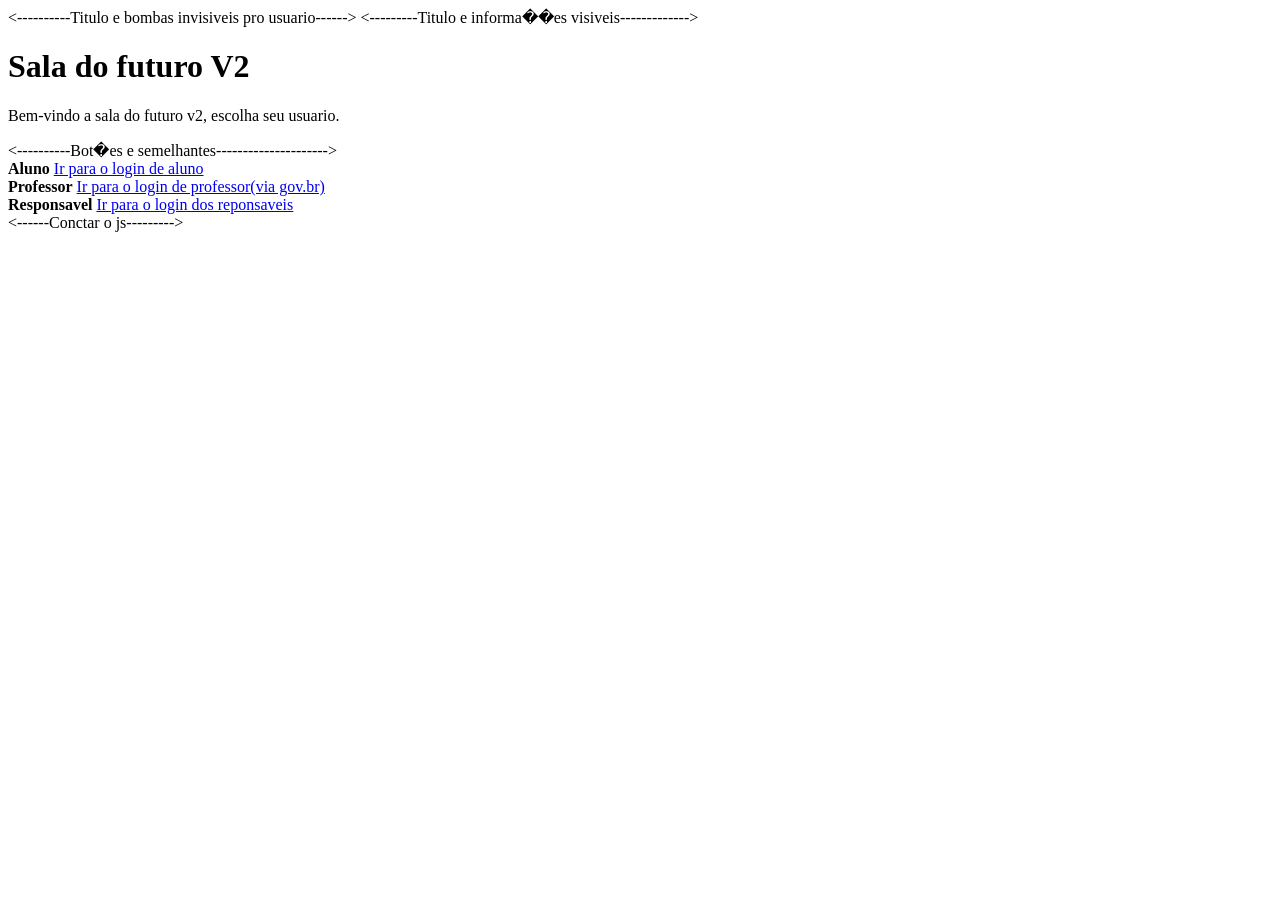
==== Index.html @ 87db84e7 "Add files via upload" ====
<!DOCTYPE html>
 <html lang="pt-BR">
    <head>
     <meta charset="UTF-8">
     <meta name="viewport" content="widht=device-widht, initial-scale=1.0"> 

 <----------Titulo e bombas invisiveis pro usuario------>

      <title>Sala do futuro v2</title> 
       <link rel="stylesheet" href="css/geral.css"> 
    </head>
    <body>

 <---------Titulo e informa��es visiveis------------->

     <h1>Sala do futuro V2</h1>
        <p>Bem-vindo a sala do futuro v2, escolha seu usuario.</p>


<----------Bot�es e semelhantes--------------------->

 <div>
  <strong>Aluno</strong>
  <a href="login/loginal.html">Ir para o login de aluno</a> 
 </div>
 <div>
  <strong>Professor</strong>
  <a href="login/logingov.html">Ir para o login de professor(via gov.br)</a>
 </div>
 <div>
  <strong>Responsavel</strong>
  <a href="login/loginre.html">Ir para o login dos reponsaveis</a>
 </div>

<------Conctar o js--------->
    <script src="js/geral.js"></script>
    </body>
 </html>
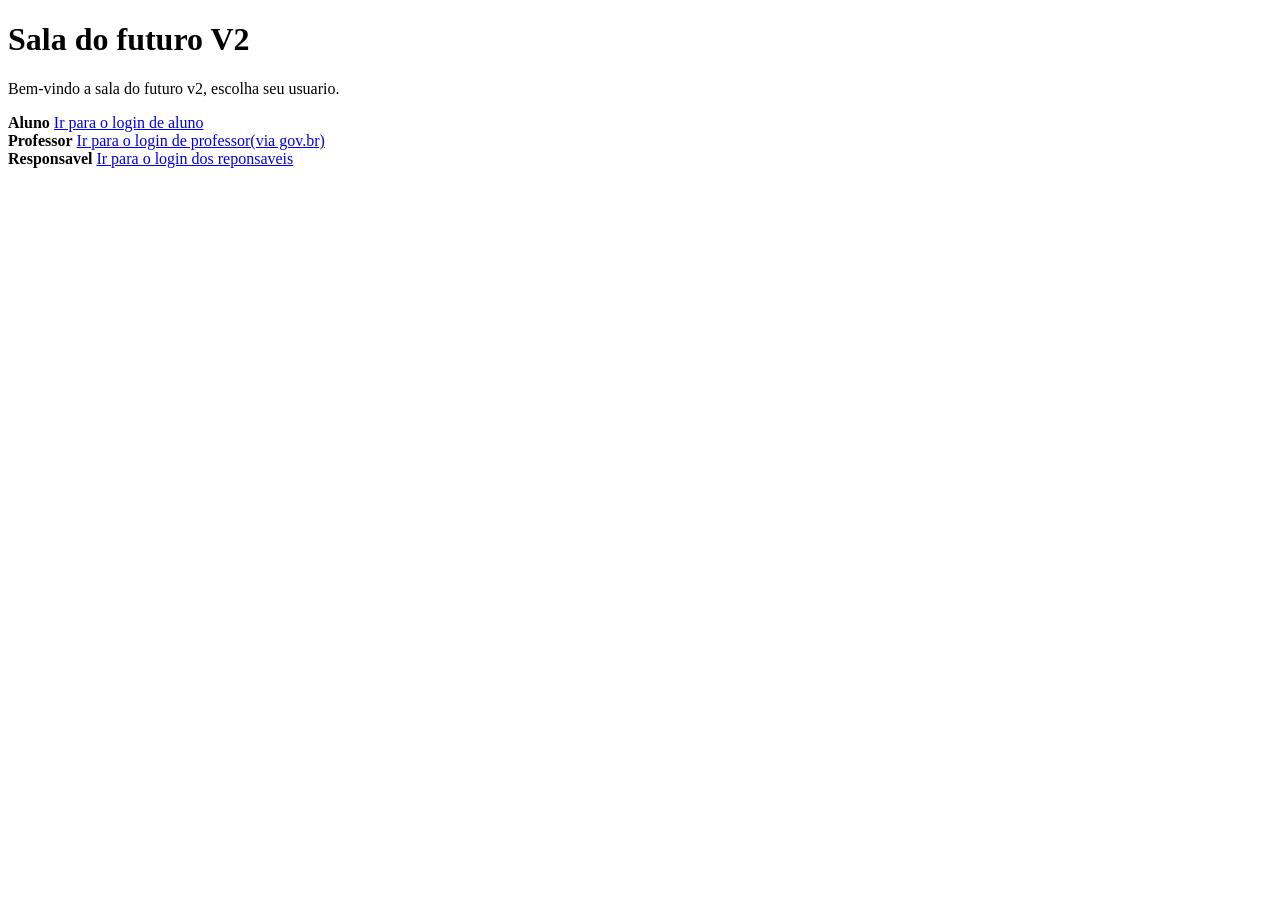
==== commit 38db9465: "Update Index.html" ====
--- a/Index.html
+++ b/Index.html
@@ -4,21 +4,21 @@
      <meta charset="UTF-8">
      <meta name="viewport" content="widht=device-widht, initial-scale=1.0"> 
 
- <----------Titulo e bombas invisiveis pro usuario------>
+ <!----------Titulo e bombas invisiveis pro usuario------>
 
       <title>Sala do futuro v2</title> 
-       <link rel="stylesheet" href="css/geral.css">+       <link rel="stylesheet" href="css/geral.css">
  
     </head>
     <body>
 
- <---------Titulo e informa��es visiveis------------->
+ <!---------Titulo e informações visiveis------------->
 
      <h1>Sala do futuro V2</h1>
         <p>Bem-vindo a sala do futuro v2, escolha seu usuario.</p>
 
 
-<----------Bot�es e semelhantes--------------------->
+<!----------Botões e semelhantes--------------------->
 
  <div>
   <strong>Aluno</strong>
@@ -33,7 +33,7 @@
   <a href="login/loginre.html">Ir para o login dos reponsaveis</a>
  </div>
 
-<------Conctar o js--------->
+<!------Conctar o js--------->
     <script src="js/geral.js"></script>
     </body>
- </html>+ </html>
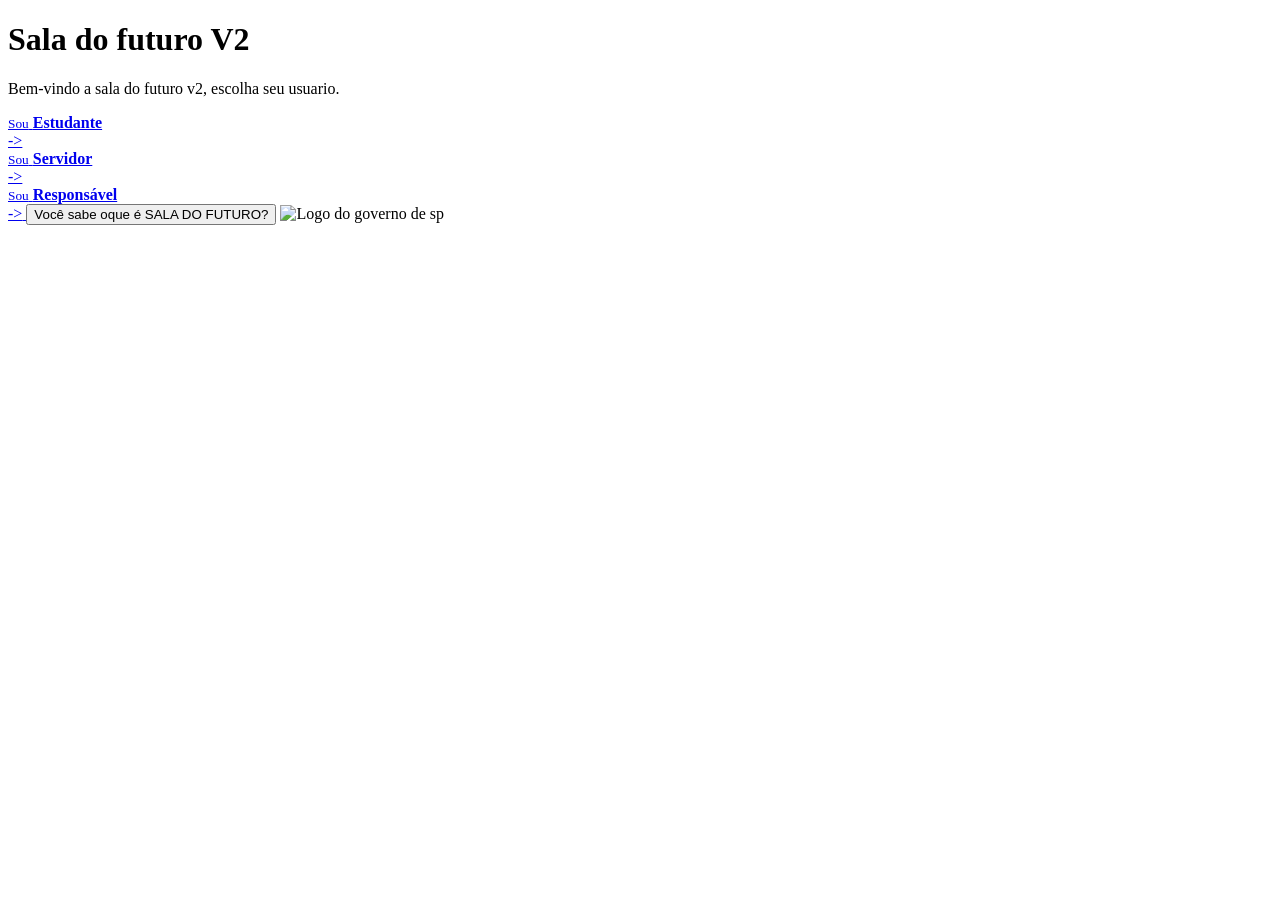
==== commit 51de755f: "UPD index 25/08" ====
--- a/Index.html
+++ b/Index.html
@@ -4,36 +4,55 @@
      <meta charset="UTF-8">
      <meta name="viewport" content="widht=device-widht, initial-scale=1.0"> 
 
- <!----------Titulo e bombas invisiveis pro usuario------>
+<!----------Titulo e bombas invisiveis pro usuario------>
 
       <title>Sala do futuro v2</title> 
-       <link rel="stylesheet" href="css/geral.css">
+       <link rel="stylesheet" href="css/Index.css">
  
     </head>
     <body>
 
- <!---------Titulo e informações visiveis------------->
+<!---------Titulo e informações visiveis------------->
 
      <h1>Sala do futuro V2</h1>
         <p>Bem-vindo a sala do futuro v2, escolha seu usuario.</p>
 
 
 <!----------Botões e semelhantes--------------------->
+ 
+<a href="login/loginal.html" class="perfil-card">
+ <div>
+   <small>Sou</small>
+   <strong>Estudante</strong>
+  </div>
+ <span>-></span>
+</a>
 
+ <a href="login/logingov.html" class="perfil-card">
  <div>
-  <strong>Aluno</strong>
-  <a href="login/loginal.html">Ir para o login de aluno</a> 
+   <small>Sou</small>
+   <strong>Servidor</strong>
+  </div>
+ <span>-></span>
+</a>
+
+ <a href="login/loginre.html" class="perfil-card">
+ <div>
+   <small>Sou</small>
+   <strong>Responsável</strong>
+  </div>
+ <span>-></span>
+</a>
+
+<!--------------Texto original-------->
+ <button id="btnInfo">Você sabe oque é SALA DO FUTURO?</button>
+  
+ <div id="textoInfo" style="display:none; margin-top:12px; padding: 16px; background: #e6f7ff; border-radius:12px">
+  Sala do futuro v2 é um protótipo feito por alunos consulte em: https://saladofuturo.educacao.sp.gov.br/escolha-de-perfil, sem vinculo com o governo"
  </div>
- <div>
-  <strong>Professor</strong>
-  <a href="login/logingov.html">Ir para o login de professor(via gov.br)</a>
- </div>
- <div>
-  <strong>Responsavel</strong>
-  <a href="login/loginre.html">Ir para o login dos reponsaveis</a>
- </div>
-
+<!-------Imagem e rodapé--------->
+ <img src="logosp.png" alt="Logo do governo de sp">
 <!------Conctar o js--------->
-    <script src="js/geral.js"></script>
+    <script src="js/Index.js"></script>
     </body>
  </html>
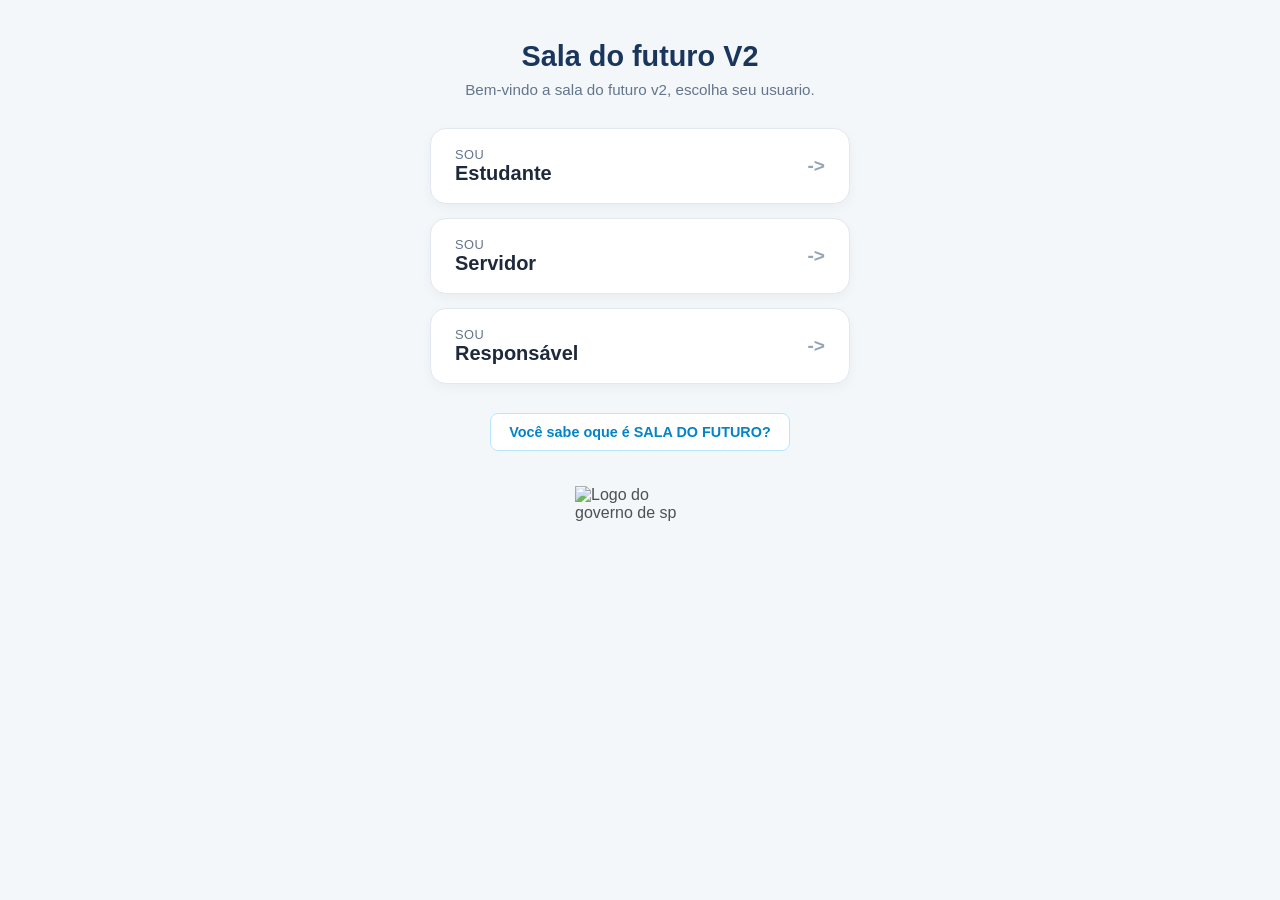
==== commit 1e181c54: "Update Index.html" ====
--- a/Index.html
+++ b/Index.html
@@ -7,7 +7,7 @@
 <!----------Titulo e bombas invisiveis pro usuario------>
 
       <title>Sala do futuro v2</title> 
-       <link rel="stylesheet" href="css/Index.css">
+       <link rel="stylesheet" href="css/index.css">
  
     </head>
     <body>
--- a/css/index.css
+++ b/css/index.css
@@ -0,0 +1,121 @@
+* {
+  box-sizing: border-box;
+  margin: 0;
+  padding: 0;
+  font-family: 'Segoe UI', Tahoma, Geneva, Verdana, sans-serif;
+}
+
+body {
+  background-color: #f4f7fa;
+  color: #333;
+  display: flex;
+  flex-direction: column;
+  align-items: center;
+  padding: 40px 20px;
+  min-height: 100vh;
+}
+
+/* Títulos e Cabeçalho */
+h1 {
+  font-size: 1.8rem;
+  color: #1a365d;
+  margin-bottom: 8px;
+  text-align: center;
+}
+
+p {
+  color: #64748b;
+  font-size: 0.95rem;
+  margin-bottom: 30px;
+  text-align: center;
+}
+
+/* Cards de Perfil */
+.perfil-card {
+  display: flex;
+  justify-content: space-between;
+  align-items: center;
+  background: #ffffff;
+  width: 100%;
+  max-width: 420px;
+  padding: 18px 24px;
+  margin-bottom: 14px;
+  border-radius: 16px;
+  text-decoration: none;
+  color: inherit;
+  box-shadow: 0 4px 12px rgba(0, 0, 0, 0.04);
+  border: 1px solid #e2e8f0;
+  transition: all 0.3s ease;
+}
+
+.perfil-card:hover {
+  transform: translateY(-2px);
+  box-shadow: 0 6px 16px rgba(0, 0, 0, 0.08);
+  border-color: #cbd5e1;
+}
+
+.perfil-card div {
+  display: flex;
+  flex-direction: column;
+}
+
+.perfil-card small {
+  font-size: 0.8rem;
+  color: #64748b;
+  text-transform: uppercase;
+  letter-spacing: 0.5px;
+}
+
+.perfil-card strong {
+  font-size: 1.25rem;
+  color: #1e293b;
+}
+
+.perfil-card span {
+  font-size: 1.2rem;
+  color: #94a3b8;
+  font-weight: bold;
+  transition: transform 0.2s, color 0.2s;
+}
+
+.perfil-card:hover span {
+  transform: translateX(4px);
+  color: #0284c7;
+}
+
+/* Botão de Informações */
+#btnInfo {
+  background-color: #ffffff;
+  color: #0284c7;
+  border: 1px solid #bae6fd;
+  padding: 10px 18px;
+  border-radius: 8px;
+  cursor: pointer;
+  font-size: 0.9rem;
+  font-weight: 600;
+  margin-top: 15px;
+  transition: background 0.2s, color 0.2s;
+}
+
+#btnInfo:hover {
+  background-color: #f0f9ff;
+}
+
+/* Caixa de Texto Informativo */
+#textoInfo {
+  max-width: 420px;
+  width: 100%;
+  background: #e0f2fe !important;
+  color: #0369a1;
+  border: 1px solid #bae6fd;
+  font-size: 0.9rem;
+  line-height: 1.4;
+}
+
+/* Imagem do Rodapé */
+img {
+  margin-top: 35px;
+  max-width: 130px;
+  height: auto;
+  opacity: 0.85;
+}
